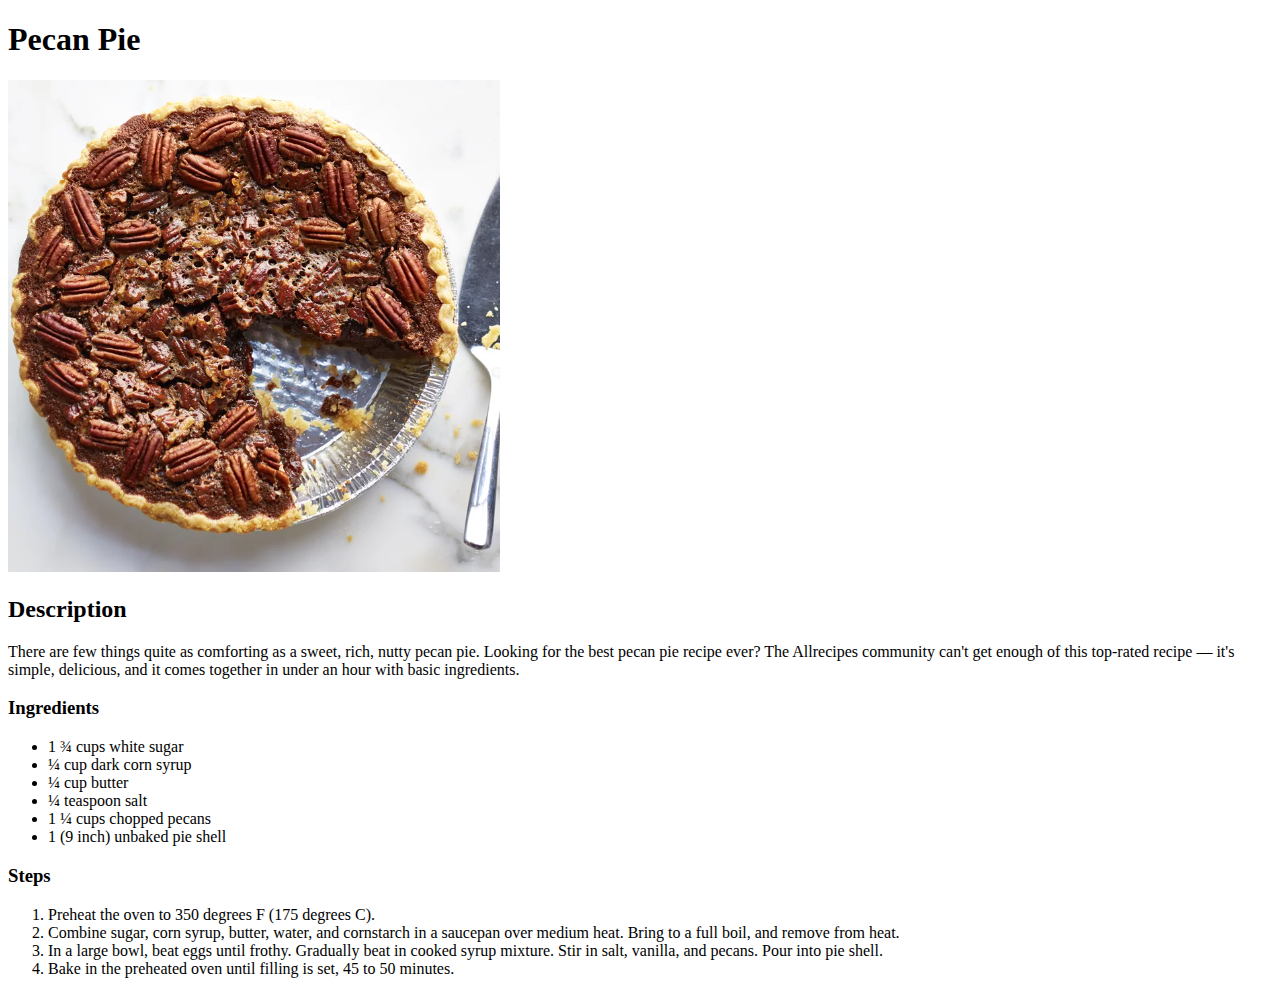
==== recipes/pecanpie.html @ 503dd7ae "Add pecan pie and wassail recipes" ====
<!DOCTYPE html>
<html lang="en">
<head>
    <meta charset="UTF-8">
    <meta http-equiv="X-UA-Compatible" content="IE=edge">
    <meta name="viewport" content="width=device-width, initial-scale=1.0">
    <title>Pecan Pie Recipe</title>
</head>
<body>
    <h1>Pecan Pie</h1>
    <img src="../imgs/pecanpie.png" alt="baked pecan pie">
    
    <h2>Description</h2>
    <p>There are few things quite as comforting as a sweet, rich, nutty pecan pie. Looking for the best pecan pie recipe ever? The Allrecipes community can't get enough of this top-rated recipe — it's simple, delicious, and it comes together in under an hour with basic ingredients.</p>
    
    <h3>Ingredients</h3>
    <ul>
        <li>1 ¾ cups white sugar</li>
        <li>¼ cup dark corn syrup</li>
        <li>¼ cup butter</li>
        <li>¼ teaspoon salt</li>
        <li>1 ¼ cups chopped pecans</li>
        <li>1 (9 inch) unbaked pie shell</li>
    </ul>

    <h3>Steps</h3>
    <ol>
        <li>Preheat the oven to 350 degrees F (175 degrees C).</li>
        <li>Combine sugar, corn syrup, butter, water, and cornstarch in a saucepan over medium heat. Bring to a full boil, and remove from heat.</li>
        <li>In a large bowl, beat eggs until frothy. Gradually beat in cooked syrup mixture. Stir in salt, vanilla, and pecans. Pour into pie shell.</li>
        <li>Bake in the preheated oven until filling is set, 45 to 50 minutes.</li>
    </ol>

</body>
</html>
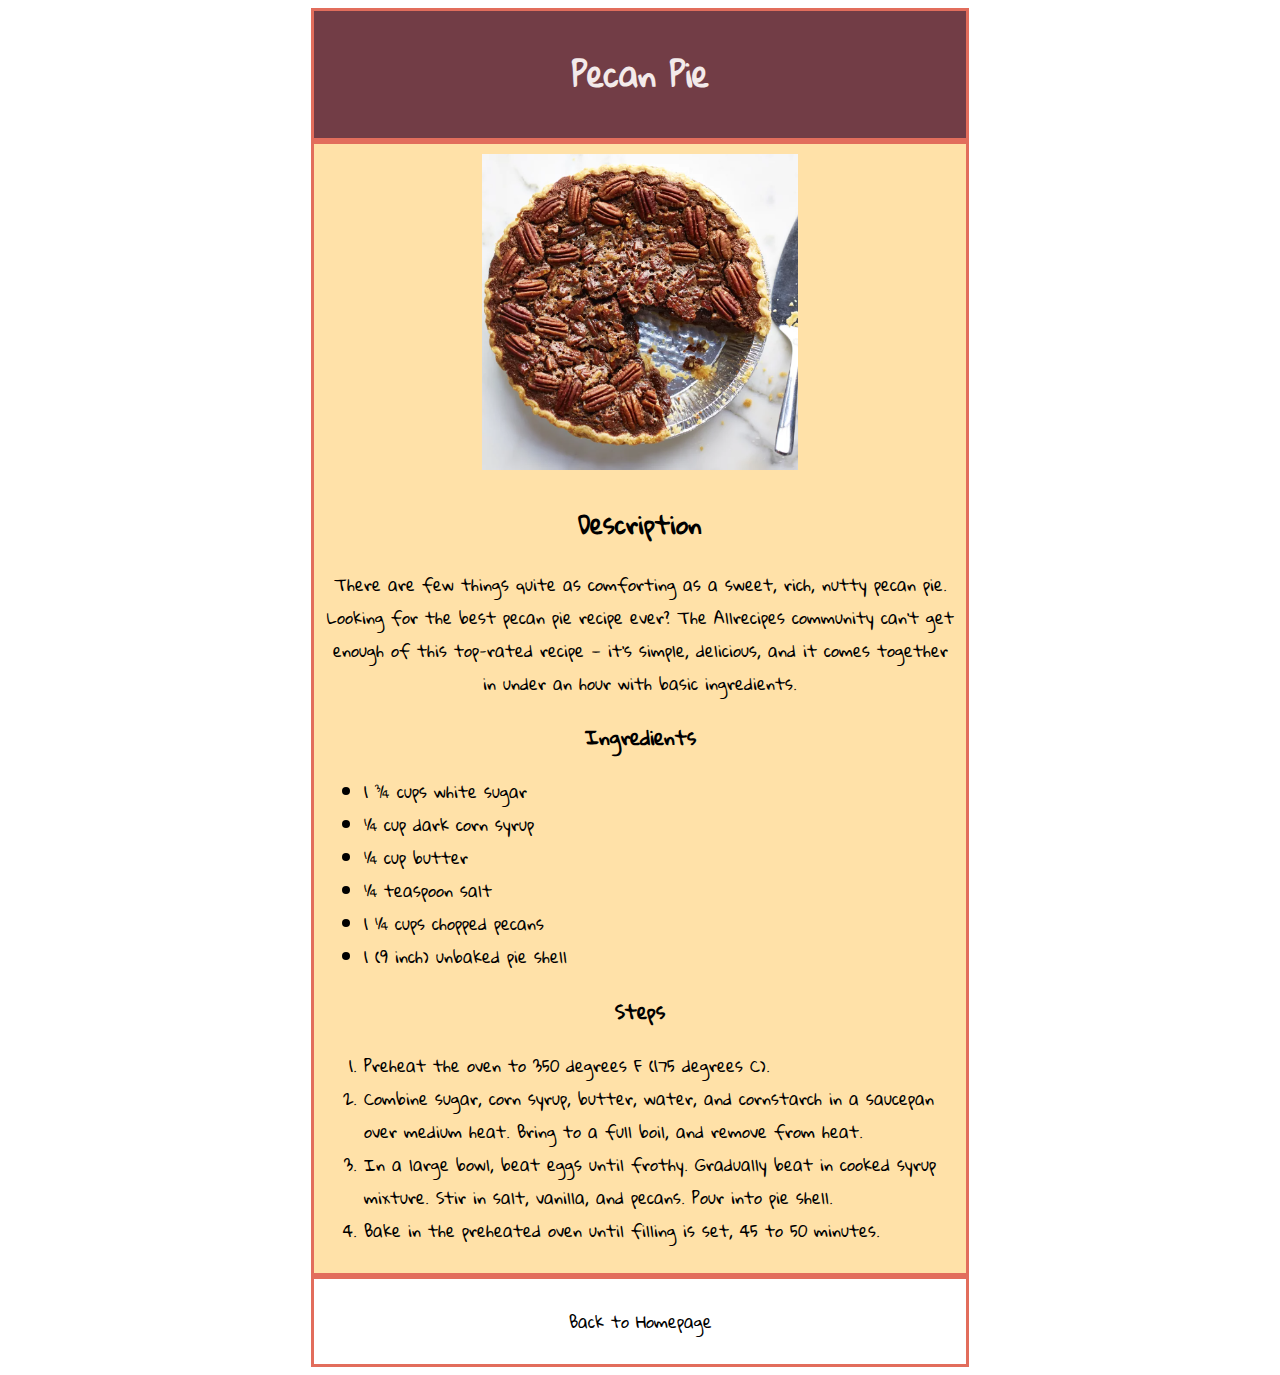
==== commit 5835bae7: "Add basic styling and navigation." ====
--- a/recipes/pecanpie.html
+++ b/recipes/pecanpie.html
@@ -5,31 +5,38 @@
     <meta http-equiv="X-UA-Compatible" content="IE=edge">
     <meta name="viewport" content="width=device-width, initial-scale=1.0">
     <title>Pecan Pie Recipe</title>
-</head>
+    <link rel="stylesheet" href="../styles/style.css">
+    <link rel="preconnect" href="https://fonts.googleapis.com"><link rel="preconnect" href="https://fonts.gstatic.com" crossorigin><link href="https://fonts.googleapis.com/css2?family=Gloria+Hallelujah&display=swap" rel="stylesheet"></head>
 <body>
-    <h1>Pecan Pie</h1>
-    <img src="../imgs/pecanpie.png" alt="baked pecan pie">
-    
-    <h2>Description</h2>
-    <p>There are few things quite as comforting as a sweet, rich, nutty pecan pie. Looking for the best pecan pie recipe ever? The Allrecipes community can't get enough of this top-rated recipe — it's simple, delicious, and it comes together in under an hour with basic ingredients.</p>
-    
-    <h3>Ingredients</h3>
-    <ul>
-        <li>1 ¾ cups white sugar</li>
-        <li>¼ cup dark corn syrup</li>
-        <li>¼ cup butter</li>
-        <li>¼ teaspoon salt</li>
-        <li>1 ¼ cups chopped pecans</li>
-        <li>1 (9 inch) unbaked pie shell</li>
-    </ul>
+    <header>
+        <h1>Pecan Pie</h1>
+    </header>
+    <section class="recipe-wrapper">
+        <img src="../imgs/pecanpie.png" alt="baked pecan pie" class="food-pic">
+        
+        <h2>Description</h2>
+        <p>There are few things quite as comforting as a sweet, rich, nutty pecan pie. Looking for the best pecan pie recipe ever? The Allrecipes community can't get enough of this top-rated recipe — it's simple, delicious, and it comes together in under an hour with basic ingredients.</p>
+        
+        <h3>Ingredients</h3>
+        <ul>
+            <li>1 ¾ cups white sugar</li>
+            <li>¼ cup dark corn syrup</li>
+            <li>¼ cup butter</li>
+            <li>¼ teaspoon salt</li>
+            <li>1 ¼ cups chopped pecans</li>
+            <li>1 (9 inch) unbaked pie shell</li>
+        </ul>
 
-    <h3>Steps</h3>
-    <ol>
-        <li>Preheat the oven to 350 degrees F (175 degrees C).</li>
-        <li>Combine sugar, corn syrup, butter, water, and cornstarch in a saucepan over medium heat. Bring to a full boil, and remove from heat.</li>
-        <li>In a large bowl, beat eggs until frothy. Gradually beat in cooked syrup mixture. Stir in salt, vanilla, and pecans. Pour into pie shell.</li>
-        <li>Bake in the preheated oven until filling is set, 45 to 50 minutes.</li>
-    </ol>
-
+        <h3>Steps</h3>
+        <ol>
+            <li>Preheat the oven to 350 degrees F (175 degrees C).</li>
+            <li>Combine sugar, corn syrup, butter, water, and cornstarch in a saucepan over medium heat. Bring to a full boil, and remove from heat.</li>
+            <li>In a large bowl, beat eggs until frothy. Gradually beat in cooked syrup mixture. Stir in salt, vanilla, and pecans. Pour into pie shell.</li>
+            <li>Bake in the preheated oven until filling is set, 45 to 50 minutes.</li>
+        </ol>
+    </section>
+    <footer>
+        <p><a href="../index.html">Back to Homepage</a></p>
+    </footer>
 </body>
 </html>--- a/styles/style.css
+++ b/styles/style.css
@@ -0,0 +1,53 @@
+
+header, .recipe-list, .recipe-wrapper, footer {
+    margin: auto;
+    width: 50%;
+    border: 3px solid #e26d5c;
+    padding: 10px;
+    font-family: 'Gloria Hallelujah', cursive;
+    text-align: center;
+}
+header {
+    background-color: #723d46;
+    color:rgb(243, 234, 234);
+    
+}
+
+.recipe-list, .recipe-wrapper {
+    background-color: #ffe1a8;
+}  
+
+.recipe-list ul {
+    list-style-type: none;
+    margin: 0;
+    padding: 0;   
+}
+
+a {
+    color: black;
+    outline: none;
+    text-decoration: none;
+}
+ 
+a:visited {
+    color: #e26d5c;
+}
+
+a:hover {
+    background:#c9cba3;
+    border-bottom: 1px solid;
+}
+
+a:focus {
+    background:#c9cba3;
+    border-bottom: 1px solid;
+}
+
+.recipe-wrapper ul, .recipe-wrapper ol{
+    text-align: left;
+}
+
+.food-pic {
+    width: 50%;
+    height: 50%;
+}